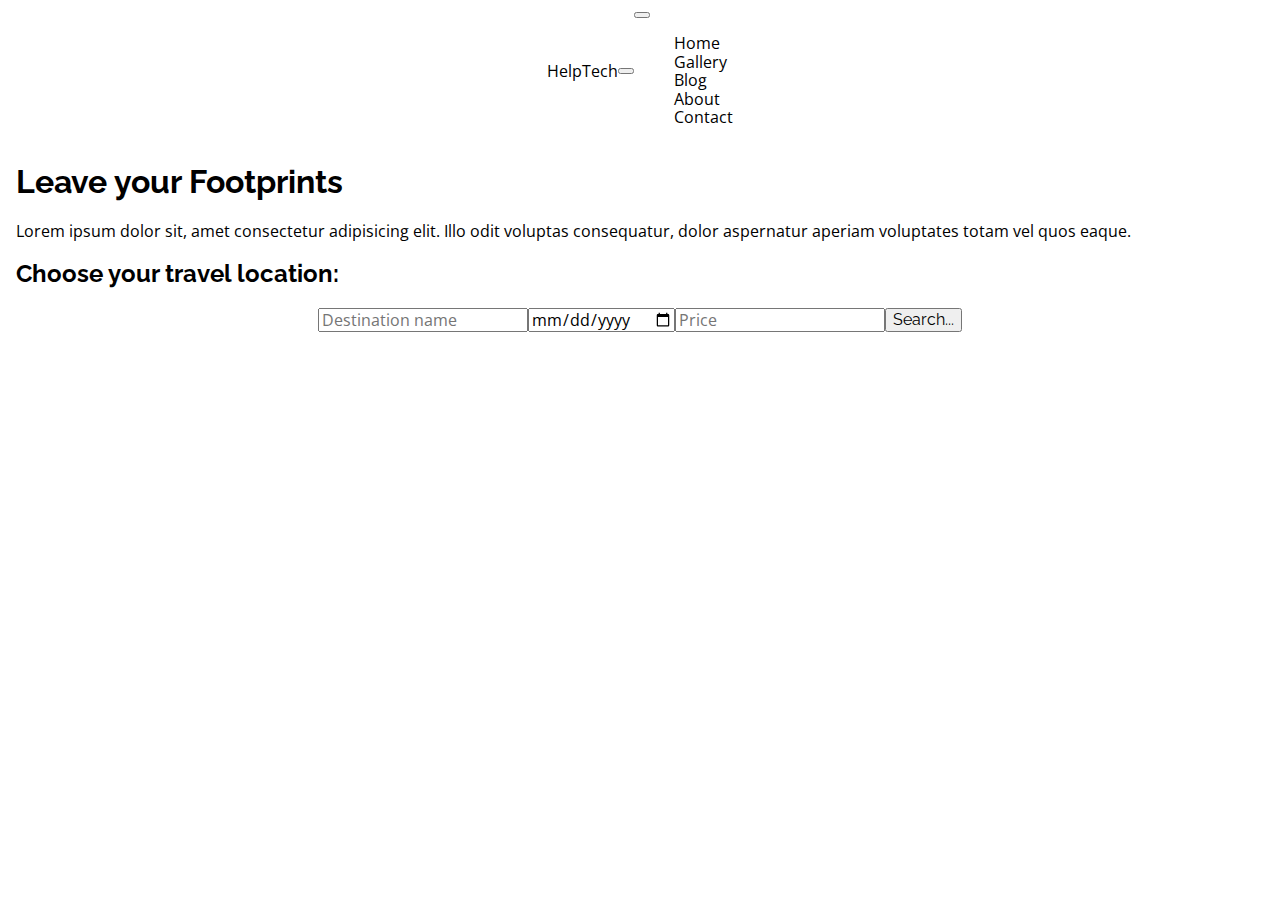
==== home.html @ 42782997 "updates" ====
<!DOCTYPE html>
<html lang="en">
  <head>
    <meta charset="UTF-8" />
    <meta http-equiv="X-UA-Compatible" content="IE=edge" />
    <meta name="viewport" content="width=device-width, initial-scale=1.0" />
    <link
      rel="stylesheet"
      href="https://cdnjs.cloudflare.com/ajax/libs/font-awesome/6.2.0/css/all.min.css"
      integrity="sha512-xh6O/CkQoPOWDdYTDqeRdPCVd1SpvCA9XXcUnZS2FmJNp1coAFzvtCN9BmamE+4aHK8yyUHUSCcJHgXloTyT2A=="
      crossorigin="anonymous"
      referrerpolicy="no-referrer"
    />
    <link rel="preconnect" href="https://fonts.googleapis.com" />
    <link rel="preconnect" href="https://fonts.gstatic.com" crossorigin />
    <link
      href="https://fonts.googleapis.com/css2?family=Open+Sans:wght@300;400;500;600;700;800&family=Raleway:wght@300;400;500;600;700;800;900&display=swap"
      rel="stylesheet"
    />

    <link rel="stylesheet" href="css/normalize.css" />
    <link rel="stylesheet" href="css/responsive.css" />
    <link rel="stylesheet" href="css/utility.css" />
    <link rel="stylesheet" href="stylehome.css" />

    <title>HelpTech</title>
  </head>
  <body>
    <nav class="navbar">
      <div class="container flex1">
        <a href="home.html" class="site-brand"> Help<span>Tech</span> </a>
        <button id="nav-show-btn"><i class="fa-solid fa-bars"></i></button>

        <div class="nav-collapse">
          <button id="nav-close-btn"><i class="fa-solid fa-xmark"></i></button>
          <ul class="nav-nav">
            <li class="nav-item">
              <a href="home.html" class="nav-link">Home</a>
            </li>
            <li class="nav-item">
              <a href="home.html" class="nav-link">Gallery</a>
            </li>
            <li class="nav-item">
              <a href="home.html" class="nav-link">Blog</a>
            </li>
            <li class="nav-item">
              <a href="home.html" class="nav-link">About</a>
            </li>
            <li class="nav-item">
              <a href="home.html" class="nav-link">Contact</a>
            </li>
          </ul>
        </div>
      </div>
    </nav>

    <!--Navbar ends here-->

    <header class="flex">
      <div class="container">
        <div class="header-title">
          <h1>Leave your Footprints</h1>
          <p>
            Lorem ipsum dolor sit, amet consectetur adipisicing elit. Illo odit
            voluptas consequatur, dolor aspernatur aperiam voluptates totam vel
            quos eaque.
          </p>
        </div>
        <div class="header-form">
          <h2>Choose your travel location:</h2>
          <form class="flex1">
            <input
              type="text"
              class="form-control"
              placeholder="Destination name"
            />
            <input type="date" class="form-control" placeholder="Date" />
            <input type="number" class="form-control" placeholder="Price" />
            <input type="submit" class="btn" value="Search..." />
          </form>
        </div>
      </div>
    </header>
  </body>
</html>
---- css/utility.css ----
html,body
{
    font-family: 'Open Sans', sans-serif;
}
h1,h2,h3,h4,h5,h6
{
    font-family: 'Raleway',sans-serif;
}

a
{
    color: var(--dark);
    text-decoration: none;
}

ul
{
    list-style-type: none;
}

button, input[type = "submit"]
{
    font-size: 1rem;
    cursor: pointer;
    font-family: 'Raleway',sans-serif;
}

.container
{
    max-width: 1320px;
    padding:0 1rem;
    margin:0 auto;
}

.flex1
{
    display: flex;
    align-items: center;
    justify-content: center;
}
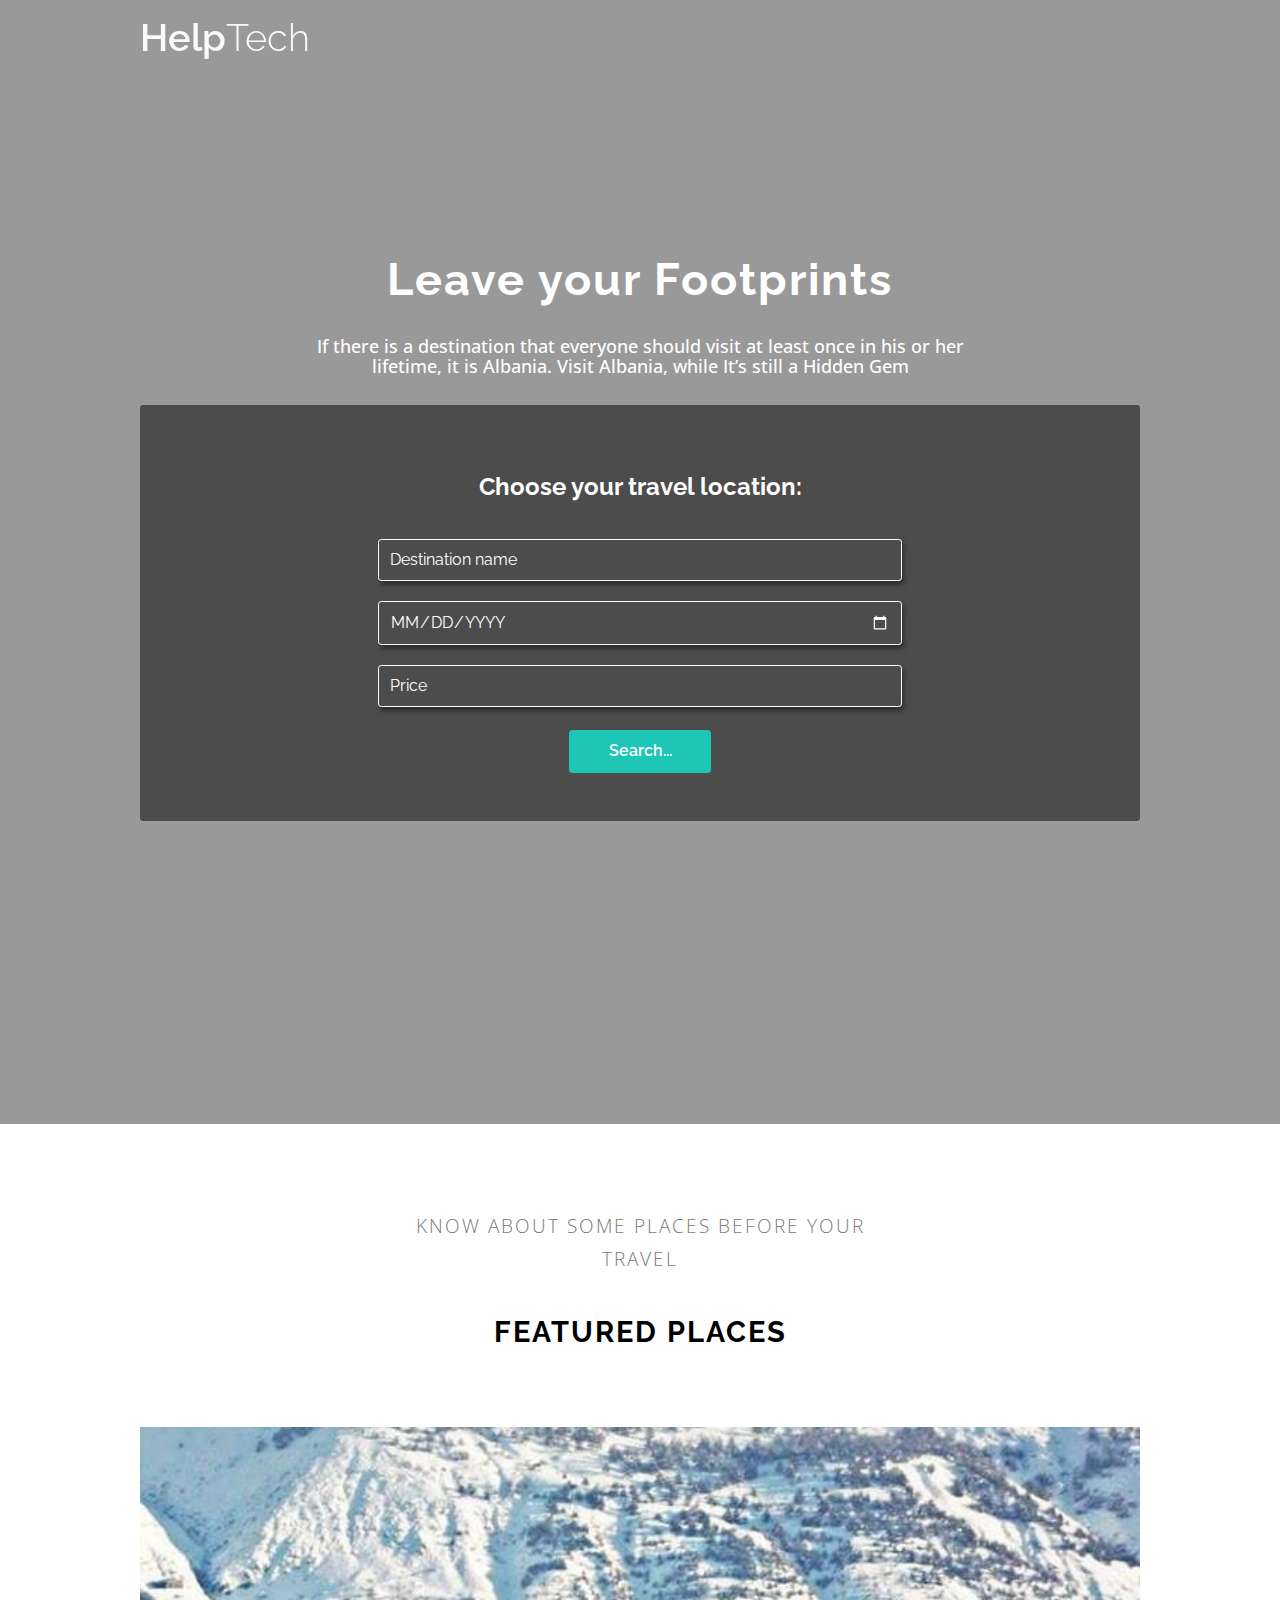
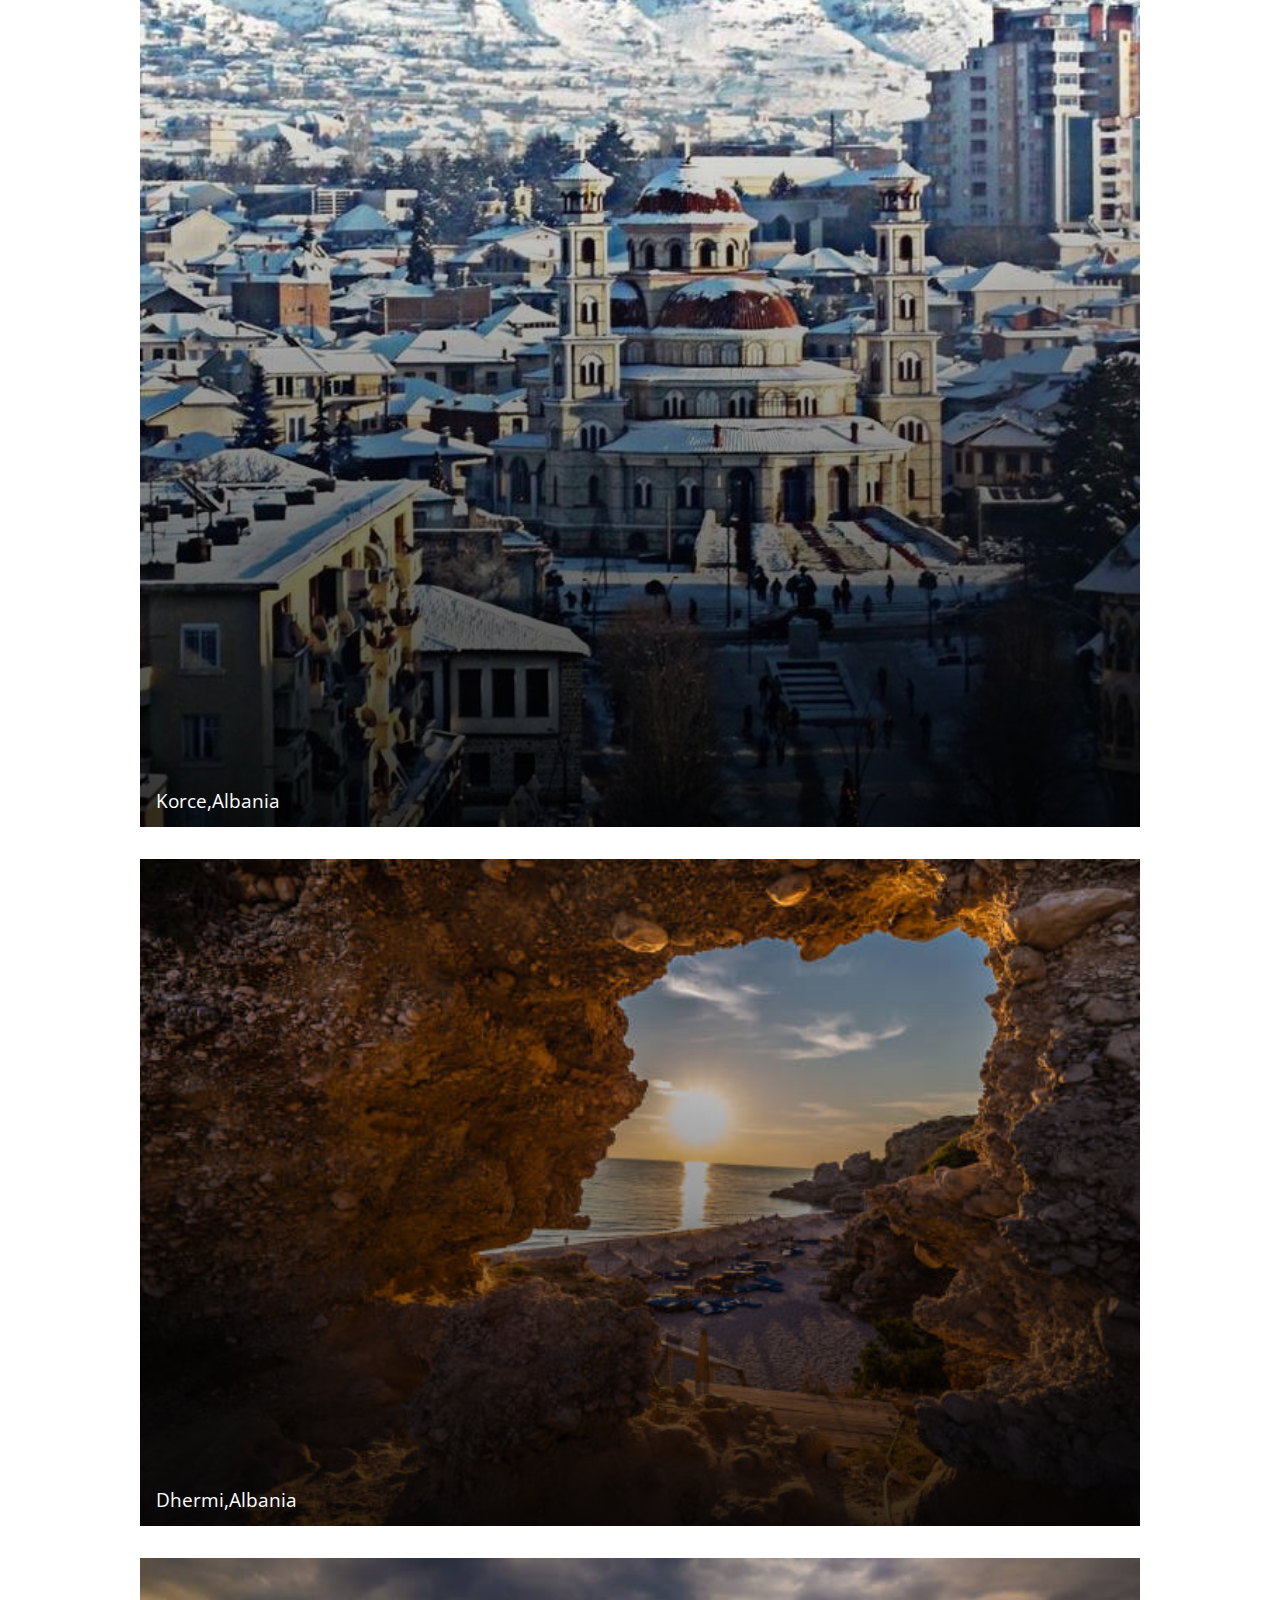
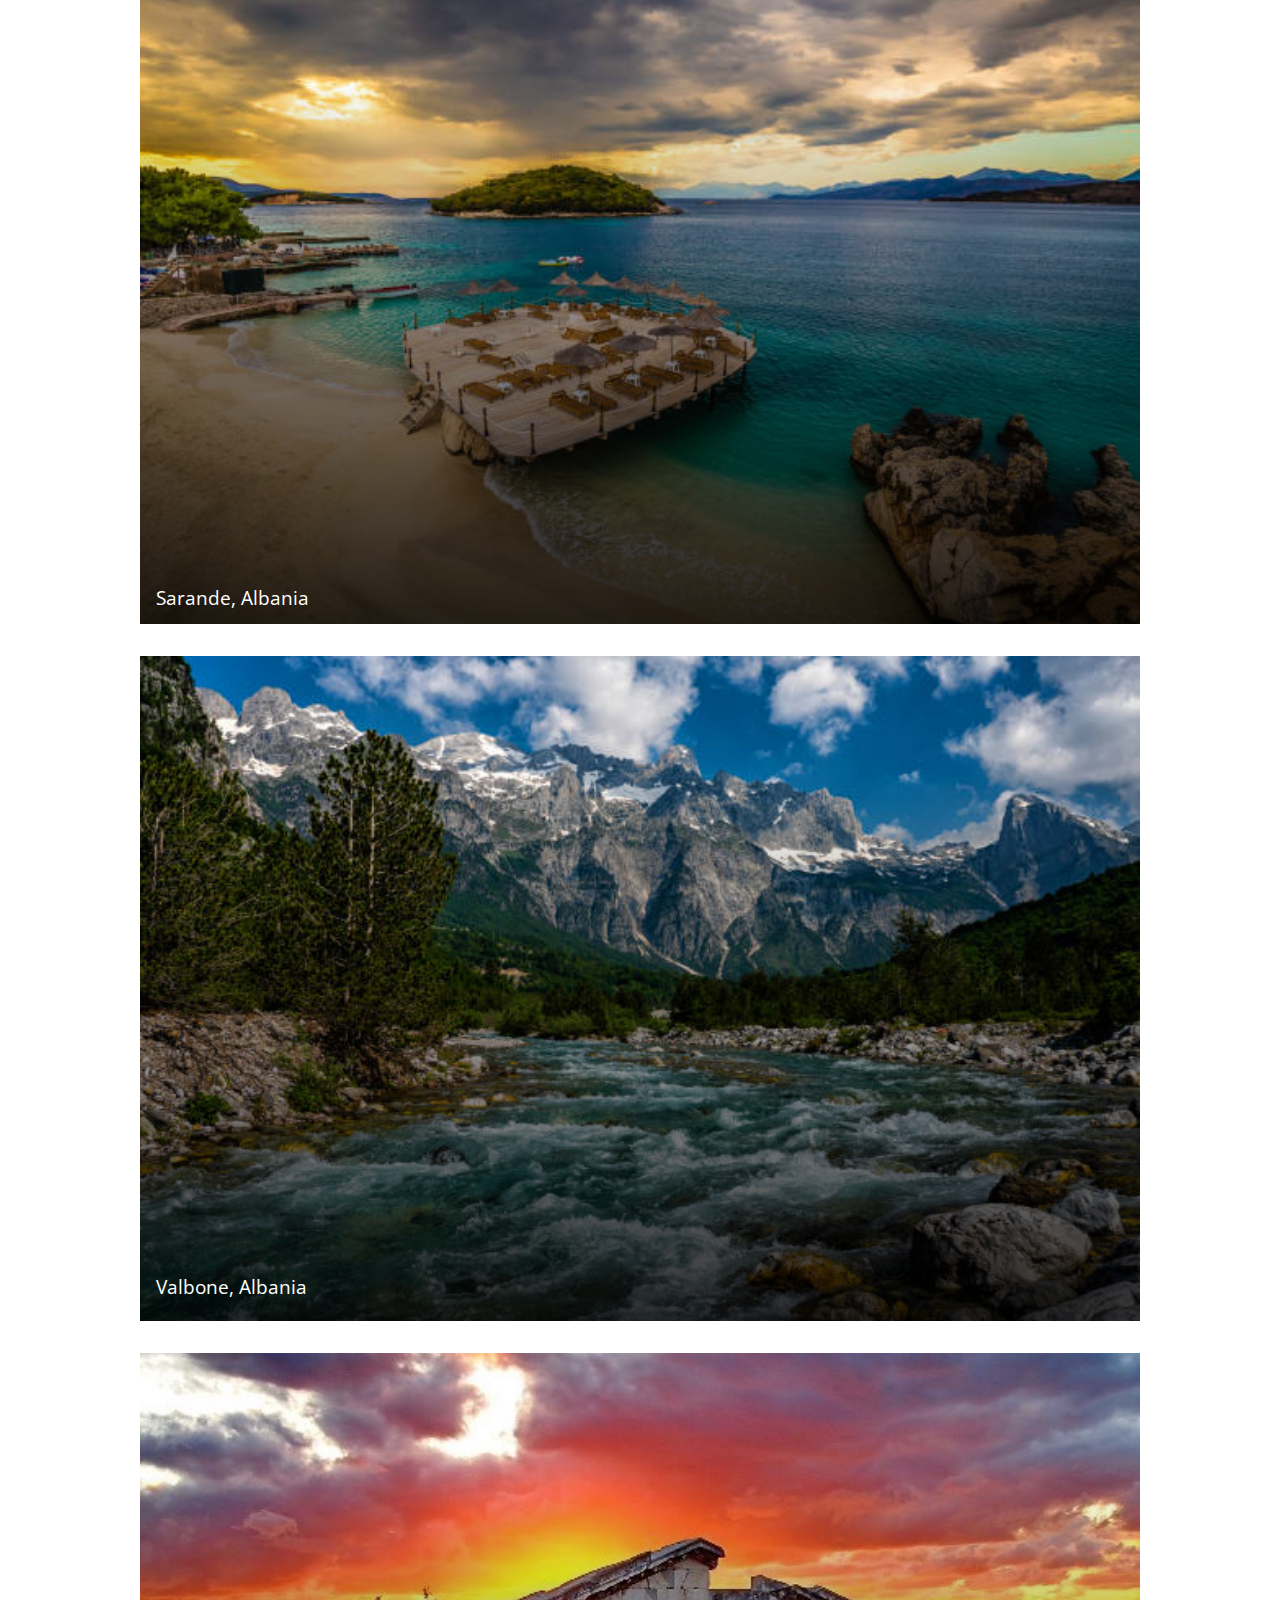
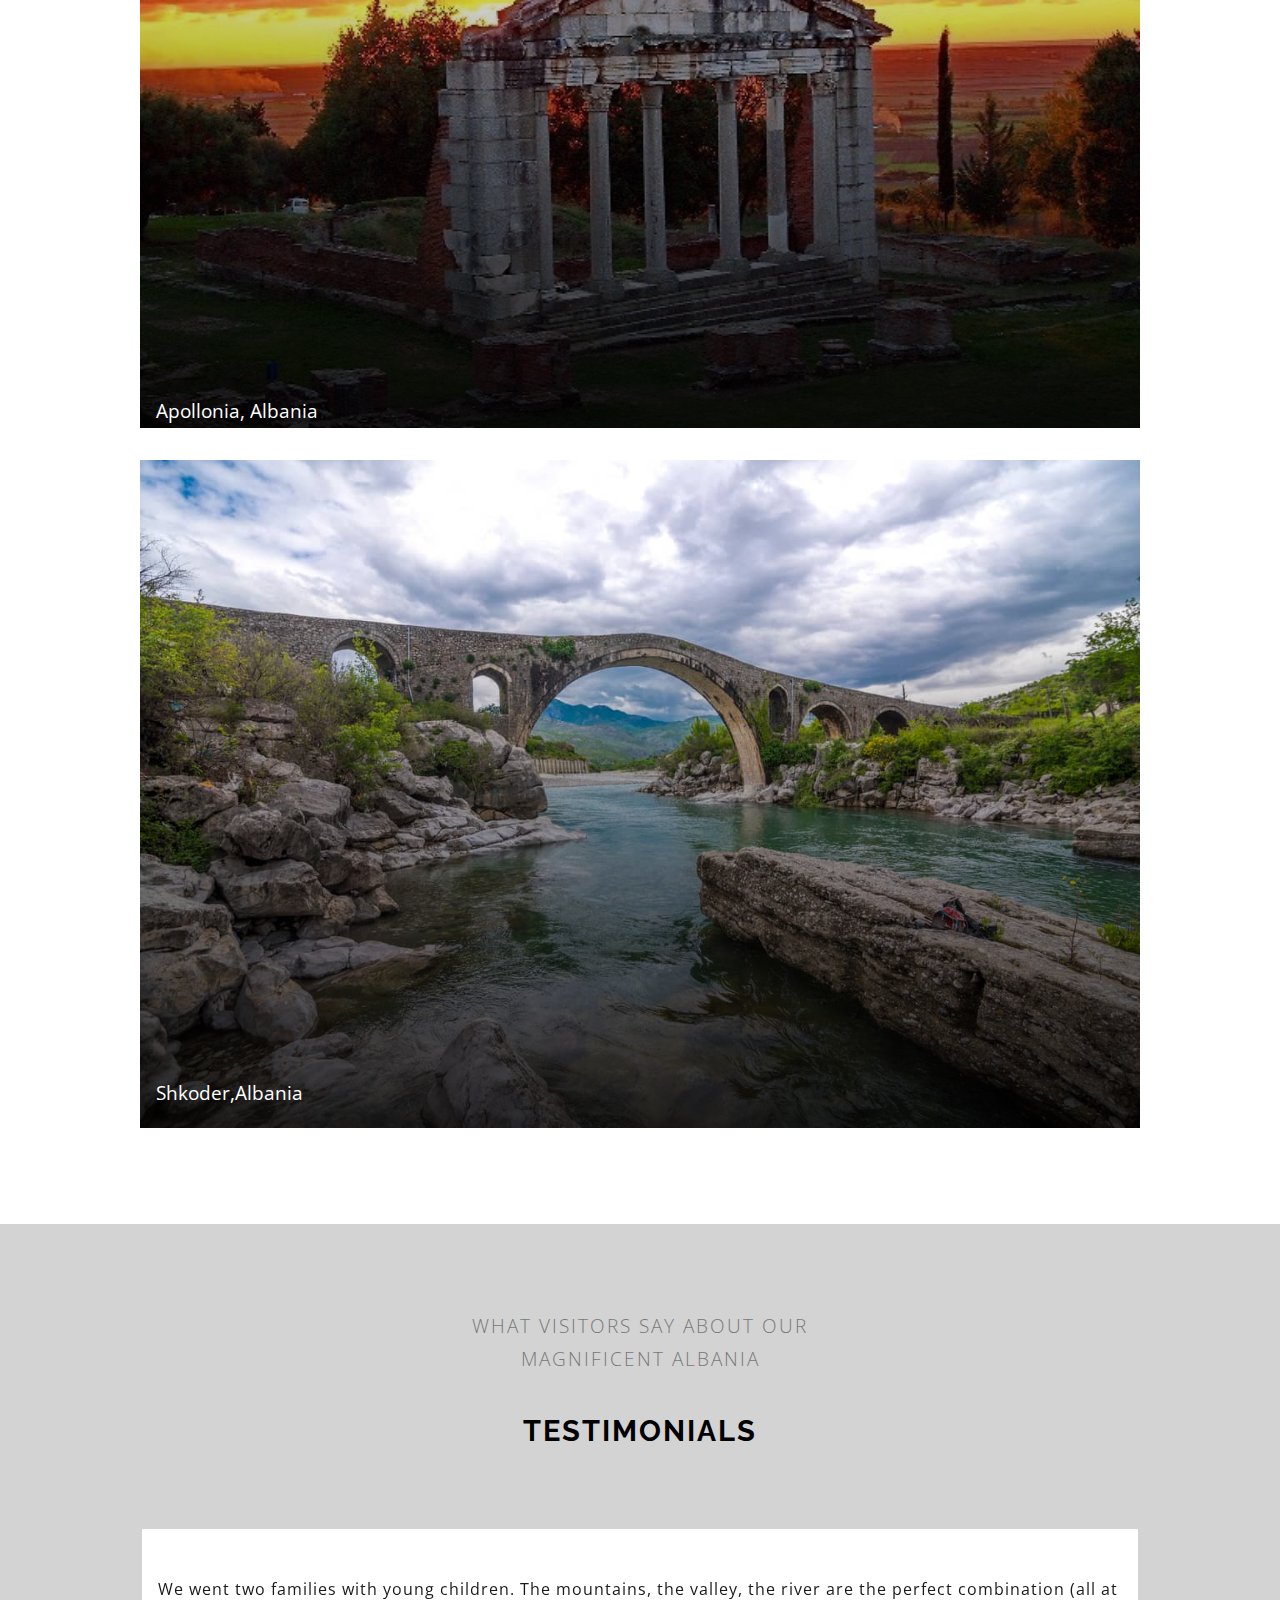
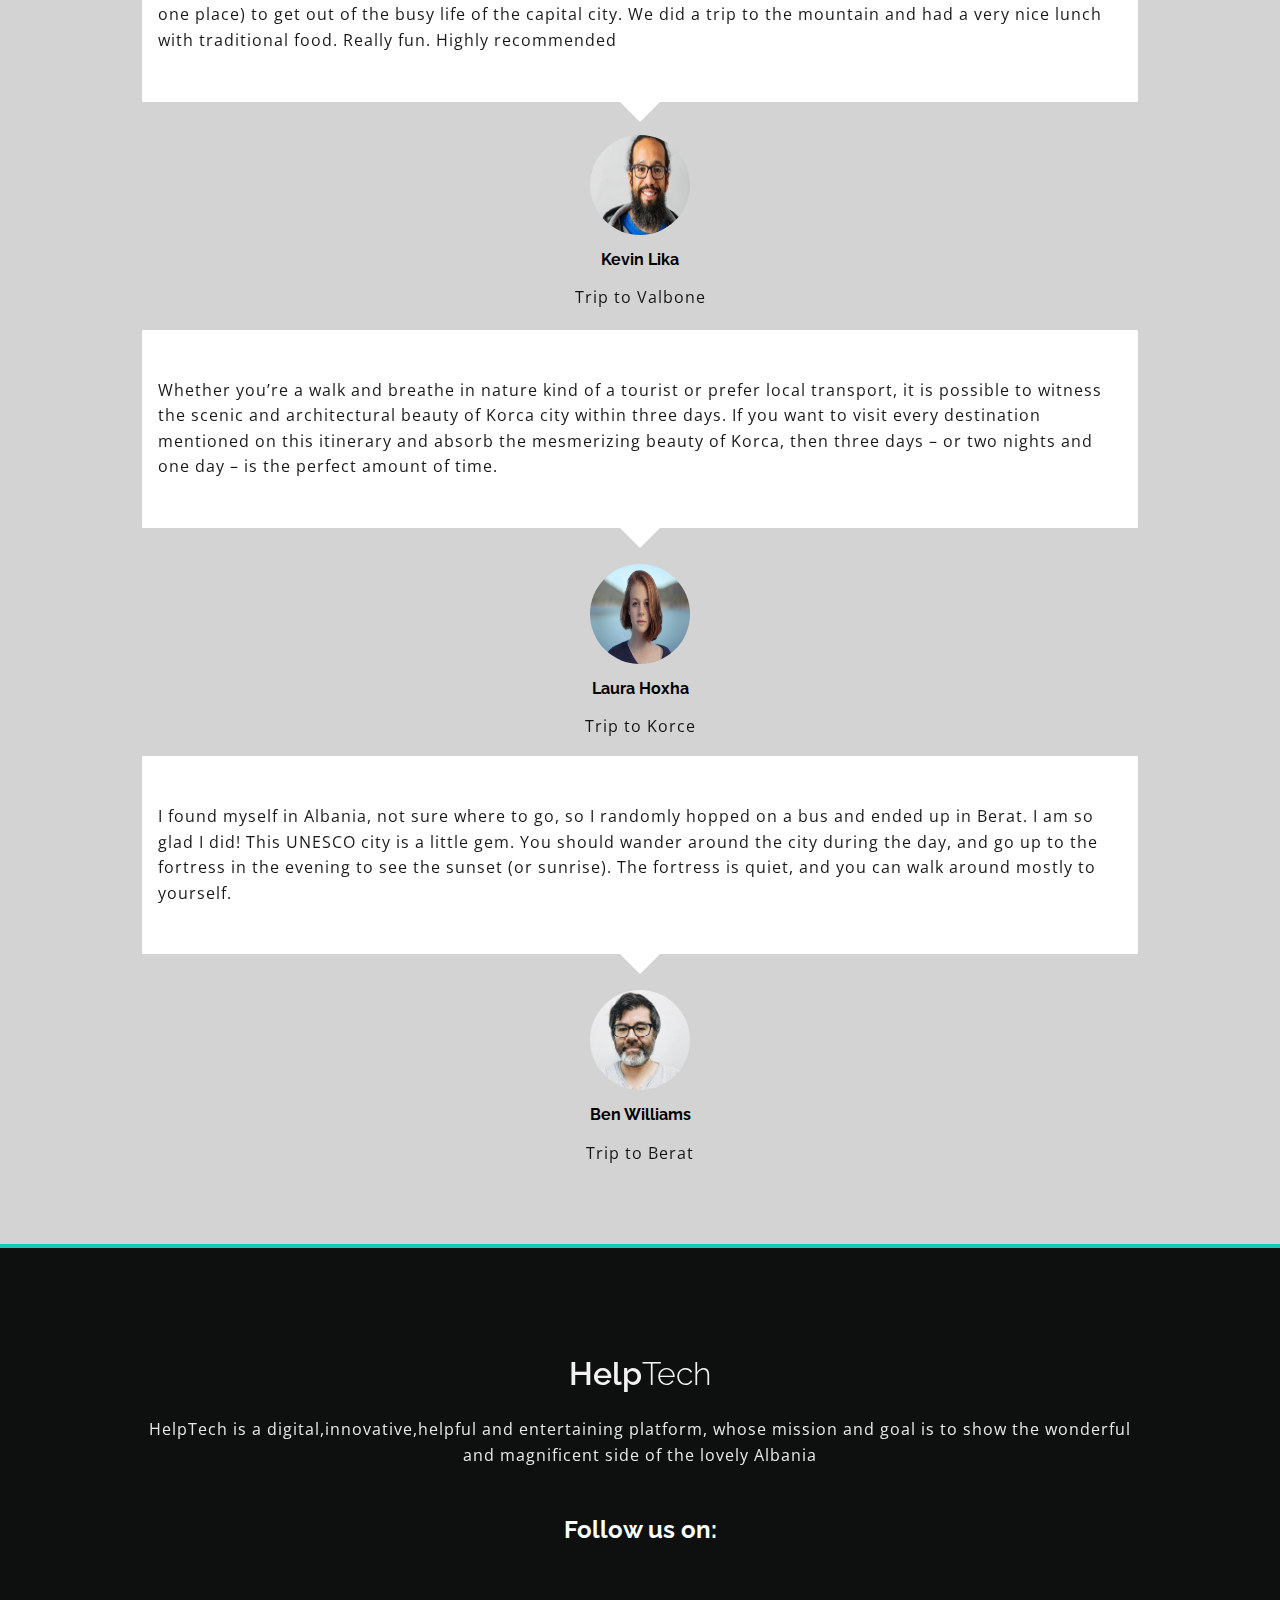
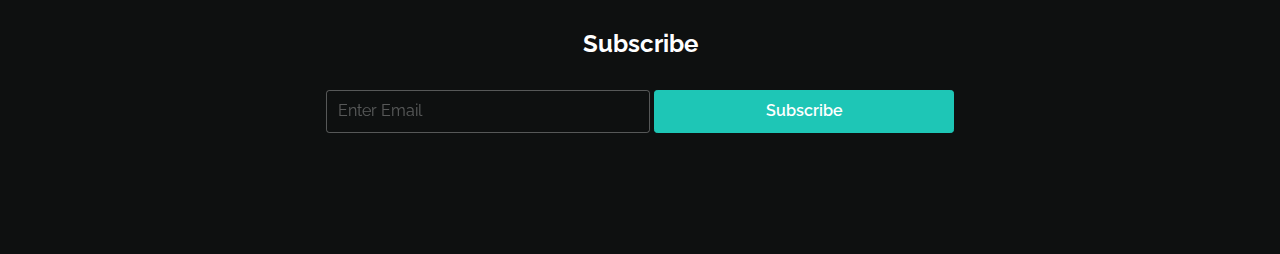
==== commit 848fa766: "last update" ====
--- a/home.html
+++ b/home.html
@@ -28,11 +28,15 @@
   <body>
     <nav class="navbar">
       <div class="container flex1">
-        <a href="home.html" class="site-brand"> Help<span>Tech</span> </a>
-        <button id="nav-show-btn"><i class="fa-solid fa-bars"></i></button>
-
-        <div class="nav-collapse">
-          <button id="nav-close-btn"><i class="fa-solid fa-xmark"></i></button>
+        <a href="index.html" class="site-brand"> Help<span>Tech</span> </a>
+        <button id="nav-show-btn" class="flex1">
+          <i class="fa-solid fa-bars"></i>
+        </button>
+
+        <div id="nav-collapse">
+          <button id="nav-close-btn" class="flex1">
+            <i class="fa-solid fa-xmark"></i>
+          </button>
           <ul class="nav-nav">
             <li class="nav-item">
               <a href="home.html" class="nav-link">Home</a>
@@ -61,9 +65,9 @@
         <div class="header-title">
           <h1>Leave your Footprints</h1>
           <p>
-            Lorem ipsum dolor sit, amet consectetur adipisicing elit. Illo odit
-            voluptas consequatur, dolor aspernatur aperiam voluptates totam vel
-            quos eaque.
+            If there is a destination that everyone should visit at least once
+            in his or her lifetime, it is Albania. Visit Albania, while It’s
+            still a Hidden Gem
           </p>
         </div>
         <div class="header-form">
@@ -81,5 +85,254 @@
         </div>
       </div>
     </header>
+
+    <section id="featured" class="py-4">
+      <div class="container">
+        <div class="title-wrap">
+          <span class="sm-title"
+            >Know about some places before your travel</span
+          >
+          <h2 class="lg-title">featured places</h2>
+        </div>
+
+        <div class="featured-row">
+          <div class="featured-item my-2 shadow">
+            <img src="images/korca.png" alt="featured place" />
+            <div class="featured-item-content">
+              <span><i class="fas fa-map-marker-alt"></i>Korce,Albania</span>
+              <div>
+                <p class="text">
+                  “Qyteti i serenatave”, “djepi i kulturës”, “Parisi i vogël” …
+                  Korça. Një nga qytetet më të rëndësishme në Shqipëri po ashtu
+                  edhe një nga më të bukurat. Me një atmosferë kaq të këndshme e
+                  hera-herës thuajse aristokrate, Korça arrin të bëjë për vete
+                  të gjithë vizitorët vendas apo të huaj.
+                </p>
+              </div>
+            </div>
+          </div>
+
+          <div class="featured-item my-2 shadow">
+            <img src="images/dhermi.png" alt="featured place" />
+            <div class="featured-item-content">
+              <span>
+                <i class="fas fa-map-marker-alt"></i>
+                Dhermi,Albania
+              </span>
+              <div>
+                <p class="text">
+                  Nëse keni vendosur të qëndroni në Dhërmi, fshatin ndoshta më
+                  pikturesk të rivierës së jugut, pa hezitim mund të thuhet se
+                  po bëni një nga turet më të bukur e të plotë, duke ndarë ditët
+                  e qëndrimit, mes detit të bruztë dhe fshatit, të gdhëndur në
+                  gur.
+                </p>
+              </div>
+            </div>
+          </div>
+
+          <div class="featured-item my-2 shadow">
+            <img src="images/saranda.png" alt="featured place" />
+            <div class="featured-item-content">
+              <span>
+                <i class="fas fa-map-marker-alt"></i>
+                Sarande, Albania
+              </span>
+              <div>
+                <p class="text">
+                  Nisur nga pozicioni gjeografik i Sarandës, ajo jo vetëm që
+                  ofron mundësi plazhi në qytet, por edhe në rrethinat e saj.
+                  Qëndrimi në Sarandë ju ofron një mundësi të mirë për të
+                  vizituar plazhe të ndryshme vetëm disa minuta larg. Më i
+                  njohuri është Ksamili. Një fshat i bekuar me plazhin fantastik
+                  si dhe tre ishujt.
+                </p>
+              </div>
+            </div>
+          </div>
+
+          <div class="featured-item my-2 shadow">
+            <img src="images/valbona.png" alt="featured place" />
+            <div class="featured-item-content">
+              <span>
+                <i class="fas fa-map-marker-alt"></i>
+                Valbone, Albania
+              </span>
+              <div>
+                <p class="text">
+                  Të bësh një udhëtim në vjeshtë, në Luginën e Valbonës, duhet
+                  të përgatitesh jo vetëm materialisht për çfarë do të marrësh
+                  me vete, por në radhë të parë shpirtërisht, për të përballuar
+                  dhe shijuar nga ana emocionale, bukuritë befasuese të këtij
+                  parku kombëtar verior të Shqipërisë, i cili tashmë është shumë
+                  i vizituar jo vetëm nga të huajt por edhe nga mjaft shqiptarë,
+                  të ngopur me detin e të etur për aventurë.
+                </p>
+              </div>
+            </div>
+          </div>
+
+          <div class="featured-item my-2 shadow">
+            <img src="images/Apollonia.png" alt="featured place" />
+            <div class="featured-item-content">
+              <span>
+                <i class="fas fa-map-marker-alt"></i>
+                Apollonia, Albania
+              </span>
+              <div>
+                <p class="text">
+                  Manastire, laguna, det e parqe arkeologjike! Përreth Fierit
+                  ndodhen disa nga destinacionet më të rëndësishme arkeologjike
+                  e natyrore të Shqipërisë, e ju do të keni vetëm vështirësinë e
+                  zgjedhjes!
+                </p>
+              </div>
+            </div>
+          </div>
+
+          <div class="featured-item my-2 shadow">
+            <img src="images/Shkoder.png" alt="featured place" />
+            <div class="featured-item-content">
+              <span>
+                <i class="fas fa-map-marker-alt"></i>
+                Shkoder,Albania
+              </span>
+              <div>
+                <p class="text">
+                  Ky qytet poliedrik ka patur tradicionalisht një jetë artistike
+                  mjaft të pasur, dhe ka luajtuar një rol parësor në kulturën e
+                  vendit.Shkodra është djepi i disa prej poetëve, piktorëve,
+                  fotografëve e artistëve më të rëndësishëm shqiptarë. Muzeu
+                  Kombëtar i Fotografisë Marubi është një nga muzetë më modernë
+                  e njëherësh më të ‘vjetër’, për koleksionin e fotove historike
+                  ku spikat dhe fotoja e parë e realizuar në Shqipëri.
+                </p>
+              </div>
+            </div>
+          </div>
+        </div>
+      </div>
+    </section>
+
+    <section id="testimonials" class="py-4">
+      <div class="container">
+        <div class="title-wrap">
+          <span class="sm-title"
+            >What visitors say about our magnificent Albania</span
+          >
+          <h2 class="lg-title">Testimonials</h2>
+        </div>
+
+        <div class="test-row">
+          <div class="test-item">
+            <p class="text">
+              We went two families with young children. The mountains, the
+              valley, the river are the perfect combination (all at one place)
+              to get out of the busy life of the capital city. We did a trip to
+              the mountain and had a very nice lunch with traditional food.
+              Really fun. Highly recommended
+            </p>
+            <div class="test-item-info">
+              <img src="images/person1.png" alt="testimonial" />
+              <div>
+                <h3>Kevin Lika</h3>
+                <p class="text">Trip to Valbone</p>
+              </div>
+            </div>
+          </div>
+
+          <div class="test-item">
+            <p class="text">
+              Whether you’re a walk and breathe in nature kind of a tourist or
+              prefer local transport, it is possible to witness the scenic and
+              architectural beauty of Korca city within three days. If you want
+              to visit every destination mentioned on this itinerary and absorb
+              the mesmerizing beauty of Korca, then three days – or two nights
+              and one day – is the perfect amount of time.
+            </p>
+            <div class="test-item-info">
+              <img src="images/person2.png" alt="testimonial" />
+              <div>
+                <h3>Laura Hoxha</h3>
+                <p class="text">Trip to Korce</p>
+              </div>
+            </div>
+          </div>
+
+          <div class="test-item">
+            <p class="text">
+              I found myself in Albania, not sure where to go, so I randomly
+              hopped on a bus and ended up in Berat. I am so glad I did! This
+              UNESCO city is a little gem. You should wander around the city
+              during the day, and go up to the fortress in the evening to see
+              the sunset (or sunrise). The fortress is quiet, and you can walk
+              around mostly to yourself.
+            </p>
+            <div class="test-item-info">
+              <img src="images/person3.png" alt="testimonial" />
+              <div>
+                <h3>Ben Williams</h3>
+                <p class="text">Trip to Berat</p>
+              </div>
+            </div>
+          </div>
+        </div>
+      </div>
+    </section>
+    <footer class="py-4">
+      <div class="container footer-row">
+        <div class="footer-item">
+          <a href="index.html" class="site-brand"> Help<span>Tech</span> </a>
+          <p class="text">
+            HelpTech is a digital,innovative,helpful and entertaining platform,
+            whose mission and goal is to show the wonderful and magnificent side
+            of the lovely Albania
+          </p>
+        </div>
+
+        <div class="footer-item">
+          <h2>Follow us on:</h2>
+          <ul class="social-links">
+            <li>
+              <a href="#">
+                <i class="fab fa-facebook-f"></i>
+              </a>
+            </li>
+            <li>
+              <a href="#">
+                <i class="fab fa-instagram"></i>
+              </a>
+            </li>
+            <li>
+              <a href="#">
+                <i class="fab fa-twitter"></i>
+              </a>
+            </li>
+            <li>
+              <a href="#">
+                <i class="fab fa-pinterest"></i>
+              </a>
+            </li>
+            <li>
+              <a href="#">
+                <i class="fab fa-google-plus"></i>
+              </a>
+            </li>
+          </ul>
+        </div>
+
+        <div class="subscribe-form footer-item">
+          <h2>Subscribe</h2>
+          <form class="flex">
+            <input
+              type="email"
+              placeholder="Enter Email"
+              class="form-control"
+            />
+            <input type="submit" class="btn" value="Subscribe" />
+          </form>
+        </div>
+      </div>
+    </footer>
   </body>
 </html>
--- a/css/utility.css
+++ b/css/utility.css
@@ -27,7 +27,7 @@
 
 .container
 {
-    max-width: 1320px;
+    max-width: 1000px;
     padding:0 1rem;
     margin:0 auto;
 }
@@ -37,4 +37,501 @@
     display: flex;
     align-items: center;
     justify-content: center;
-}+}
+
+.navbar
+{
+position: fixed;
+background-color:transparent;
+top: 0;
+width: 100%;
+padding: 1rem 0;
+z-index: 999;
+}
+
+.navbar .container
+{
+    justify-content: space-between;
+}
+
+.site-brand
+{
+    color: #fff;
+    font-size: 2.4rem;
+    font-family: 'Raleway', sans-serif;
+    font-weight: 600;
+    opacity: 0.95;
+}
+
+.site-brand span
+{
+    font-weight: 300;
+}
+
+#nav-show-btn
+{
+    background: transparent;
+    color: #fff;
+    font-size: 2rem;
+    opacity: 0.9;
+    transition: all 0.3s ease-in-out;
+    border: none;
+}
+
+#nav-show-btn:hover
+{
+    opacity: 1;
+}
+
+#nav-collapse
+{
+    background-color: aqua;
+    position: fixed;
+    top: 0;
+    right: 0;
+    width: 300px;
+    height: 100%;
+    padding: 2rem;
+     transform: translateX(100%);
+    transition: all 0.3s ease-in-out;
+}
+
+.navbar-collapse-rmw
+{
+    transform: translateX(0)!important;
+}
+
+#nav-close-btn
+{
+    background: none;
+    color: #fff;
+    width: 35px;
+    height: 35px;
+    border-radius: 0.2rem;
+    font-size: 2em;
+    transition: all 0.3s ease-in-out;
+    position: absolute;
+    right: 1rem;
+    top: 2rem;
+    border: none;
+}
+
+#nav-close-btn:hover
+{
+    background-color: #fff;
+    color: #1ec6b6;
+}
+
+.nav-nav
+{
+    margin-top: 5rem;
+}
+
+.nav-item
+{
+    margin: 1.6rem 0;
+}
+
+.nav-link
+{
+    color: #fff;
+    font-size: 1.2rem;
+    transition: all 0.3s ease-in-out;
+}
+
+.nav-link:hover
+{
+    opacity: 0.8;
+}
+
+header
+{
+    min-height: 100vh;
+    padding-top: 14rem;
+    background: linear-gradient(rgba(0,0,0,0.4),rgba(0,0,0,0.4)), url(../images/pexels-ben-7864977.jpg) center
+    /cover no-repeat;
+    -webkit-box-orient: vertical;
+    color: #fff;
+    text-align: center;
+}
+
+.header-title h1
+{
+    font-size: 2.8rem;
+    letter-spacing: 2px;
+    animation: bounce-in-top 1.1s both;
+}
+
+.header-title p
+{
+    margin: 1.8rem auto;
+    max-width: 700px;
+    font-weight: 500;
+    font-size: 1.1rem;
+
+}
+
+@-webkit-keyframes bounce-in-top{
+    0%{
+        -webkit-transform: translateY(-500px);
+                transform: translateY(-500px);
+        -webkit-animation-timing-function: ease-in;
+                animation-timing-function: ease-in;
+        opacity: 0;
+    }
+    38%{
+        -webkit-transform: translateY(0);
+                transform: translateY(0);
+        -webkit-animation-timing-function: ease-out;
+                animation-timing-function: ease-out;
+        opacity: 1;
+    }
+    55%{
+        -webkit-transform: translateY(-65px);
+                transform: translateY(-65px);
+        -webkit-animation-timing-function: ease-in;
+                animation-timing-function: ease-in;
+    }
+    72%{
+        -webkit-transform: translateY(0);
+                transform: translateY(0);
+        -webkit-animation-timing-function: ease-out;
+                animation-timing-function: ease-out;
+    }
+    81%{
+        -webkit-transform: translateY(-28px);
+                transform: translateY(-28px);
+        -webkit-animation-timing-function: ease-in;
+                animation-timing-function: ease-in;
+    }
+    90%{
+        -webkit-transform: translateY(0);
+                transform: translateY(0);
+        -webkit-animation-timing-function: ease-out;
+                animation-timing-function: ease-out;
+    }
+    95%{
+        -webkit-transform: translateY(-8px);
+                transform: translateY(-8px);
+        -webkit-animation-timing-function: ease-in;
+                animation-timing-function: ease-in;
+    }
+    100%{
+        -webkit-transform: translateY(0);
+                transform: translateY(0);
+        -webkit-animation-timing-function: ease-out;
+                animation-timing-function: ease-out;
+    }
+}
+
+.header-form 
+{
+    background: rgba(0,0,0,0.5);
+    padding: 3rem;
+    border-radius: 0.2rem;
+}
+
+.header-form
+{
+    background: rgba(0, 0, 0, 0.5);
+    padding: 3rem;
+    border-radius: 0.2rem;
+}
+.header-form h3
+{
+    font-size: 1.2rem;
+}
+.header-form form
+{
+    -webkit-box-orient: vertical;
+    -webkit-box-direction: normal;
+        -ms-flex-direction: column;
+            flex-direction: column;
+    margin-top: 1.8rem;
+}
+.header-form form .form-control
+{
+    -webkit-box-shadow: 2px 4px 4px rgba(0, 0, 0, 0.4);
+            box-shadow: 2px 4px 4px rgba(0, 0, 0, 0.4);
+}
+
+.header-form input[type = "date"]
+{
+    text-transform: uppercase;
+}
+
+.header-form input:not([type = "submit"])::placeholder
+{
+    color: #fff;
+}
+
+.text
+{
+    font-weight: 400;
+    opacity: 0.9;
+    line-height: 1.6;
+    letter-spacing: 1px;
+}
+
+.form-control
+{
+    width: 100%;
+    margin: 0.6rem 0;
+    max-width: 500px;
+    border: 1px solid #fff;
+    border-radius: 0.2rem;
+    padding: 0.7rem;
+    font-size: 1rem;
+    font-family: 'Raleway', sans-serif;
+    color: #fff;
+    background-color: transparent;
+}
+
+.btn{
+    padding: 0.7rem 2.4rem;
+    border-radius: 0.2rem;
+    font-weight: 600;
+    background-color:  #1ec6b6;
+    color: #fff;
+    border: 1px solid  #1ec6b6 ;
+}
+.btn:hover{
+    opacity: 0.9;
+    transition: all 0.3s ease-in-out;
+}
+   
+
+::-webkit-calendar-picker-indicator{
+    -webkit-filter: invert(1);
+            filter: invert(1);
+}
+.header-form .btn{
+    margin-top: 0.8rem;
+}
+
+
+
+.resize-animation-stopper *{
+    -webkit-animation: none!important;
+            animation: none!important;
+    -webkit-transition: none!important;
+    -o-transition: none!important;
+    transition: none!important;
+}
+
+.py-4{
+    padding: 4rem 0; 
+}
+
+img{
+    width: 100%;
+    display: block;
+}
+.title-wrap{
+    text-align: center;
+    padding: 1.4rem 0;
+    margin-bottom: 2rem;
+    letter-spacing: 2px;
+    text-transform: uppercase;
+}
+.lg-title{
+    font-size: 1.8rem;
+}
+.sm-title{
+    display: block;
+    color: #787878;
+    font-weight: 300;
+    font-size: 1.2rem;
+    padding-bottom: 1rem;
+    max-width: 450px;
+    margin-right: auto;
+    margin-left: auto;
+    line-height: 1.7;
+}
+.my-2{
+    margin: 2rem 0;
+}
+.shadow:hover{
+    -webkit-box-shadow: 0px 0px 18px -4px rgba(109, 109, 109, 0.64);
+            box-shadow: 0px 0px 18px -4px rgba(109, 109, 109, 0.64);
+}
+
+.featured-item{
+    position: relative;
+    width: 100%;
+    overflow: hidden;
+    -webkit-transition: var(--trans);
+    -o-transition: var(--trans);
+    transition: var(--trans);
+}
+.featured-item::after{
+    content: "";
+    position: absolute;
+    top: 0;
+    left: 0;
+    width: 100%;
+    height: 100%;
+    z-index: 1;
+    background: -webkit-gradient(linear, left top, left bottom, from(transparent), color-stop(18%, transparent), color-stop(99%, rgba(0, 0, 0, 0.8)), to(rgba(0, 0, 0, 0.8)));
+    background: -o-linear-gradient(top, transparent 0%, transparent 18%, rgba(0, 0, 0, 0.8) 99%, rgba(0, 0, 0, 0.8) 100%);
+    background: linear-gradient(to bottom, transparent 0%, transparent 18%, rgba(0, 0, 0, 0.8) 99%, rgba(0, 0, 0, 0.8) 100%);
+}
+.featured-item-content{
+    position: absolute;
+    bottom: 0;
+    left: 0;
+    z-index: 2;
+    color: #fff;
+    width: 100%;
+    padding: 1rem;
+    -webkit-transform: translateY(68%);
+        -ms-transform: translateY(68%);
+            transform: translateY(68%);
+    -webkit-transition: all 0.3s ease-in-out;
+    -o-transition: all 0.3s ease-in-out;
+    transition: all 0.3s ease-in-out;
+}
+.featured-item-content span{
+    font-size: 1.2rem;
+    display: block;
+    margin-bottom: 1.2rem;
+    text-transform: capitalize;
+}
+.featured-item-content .text{
+    color: #fff;
+    -webkit-transition: all 0.3s ease-in-out;
+    -o-transition: all 0.3s ease-in-out;
+    transition: all 0.3s ease-in-out;
+}
+.featured-item:hover .featured-item-content{
+    -webkit-transform: translateY(0);
+        -ms-transform: translateY(0);
+            transform: translateY(0);
+}
+
+#testimonials{
+    background-color: lightgray;
+}
+.test-item{
+    border: 2px solid lightgray;
+    padding: 2rem 1rem;
+    position: relative;
+    background-color: #fff;
+    border-radius: 0.2rem;
+    margin: 2rem 0 14rem 0;
+}
+.test-item::after{
+    content: "";
+    position: absolute;
+    bottom: -20px;
+    left: 50%;
+    -webkit-transform: translateX(-50%);
+        -ms-transform: translateX(-50%);
+            transform: translateX(-50%);
+    width: 0;
+    height: 0;
+    border-left: 20px solid transparent;
+    border-right: 20px solid transparent;
+    border-top: 20px solid #fff;
+}
+.test-item-info{
+    position: absolute;
+    top: 110%;
+    left: 50%;
+    -webkit-transform: translateX(-50%);
+        -ms-transform: translateX(-50%);
+            transform: translateX(-50%);
+    text-align: center;
+}
+.test-item-info img{
+    width: 100px;
+    height: 100px;
+    border-radius: 100%;
+    margin: 1rem;
+}
+.test-item-info h3{
+    font-size: 1rem;
+}
+
+footer{
+    background-color: #0e1010;
+    color: #fff;
+    text-align: center;
+    position: relative;
+}
+footer::before{
+    content: "";
+    position: absolute;
+    background-color: #1ec6b6;
+    height: 4px;
+    top: 0;
+    left: 0;
+    width: 100%;
+}
+footer .site-brand{
+    margin-bottom: 1.5rem;
+    display: block;
+    font-size: 2rem!important;
+}
+.footer-item{
+    margin: 3rem 0;
+}
+.footer-item a{
+    font-size: 1.2rem;
+    color: #fff;
+    -webkit-transition: all 0.3s ease-in-out;
+    -o-transition: all 0.3s ease-in-out;
+    transition: all 0.3s ease-in-out;
+}
+.footer-item a:hover{
+    color: #1ec6b6;
+}
+.footer-item ul{
+    padding: 0;
+}
+.footer-item h2{
+    margin-bottom: 1.4rem;;
+}
+.social-links{
+    display: -webkit-box;
+    display: -ms-flexbox;
+    display: flex;
+    -webkit-box-pack: center;
+        -ms-flex-pack: center;
+            justify-content: center;
+}
+.social-links li{
+    margin: 0.5rem;
+}
+.footer-item:nth-child(3) li{
+    margin: 0.5rem 0;
+}
+.footer-item:nth-child(3) a{
+    display: inline-block;
+    font-size: 1rem;
+    opacity: 0.7;
+}
+.subscribe-form form{
+    -webkit-box-orient: vertical;
+    -webkit-box-direction: normal;
+        -ms-flex-direction: column;
+            flex-direction: column;
+}
+.subscribe-form form input{
+    width: 100%;
+    max-width: 300px;
+}
+.subscribe-form .form-control{
+    border-color: rgba(255, 255, 255, 0.3);
+    -webkit-transition: all 0.3s ease-in-out;
+    -o-transition: all 0.3s ease-in-out;
+    transition: all 0.3s ease-in-out;
+}
+.subscribe-form .form-control:focus{
+    border-color: #fff;
+}
+.subscribe-form form input[type = "email"]::-webkit-input-placeholder{
+    color: #fff;
+    opacity: 0.3;
+}
+
